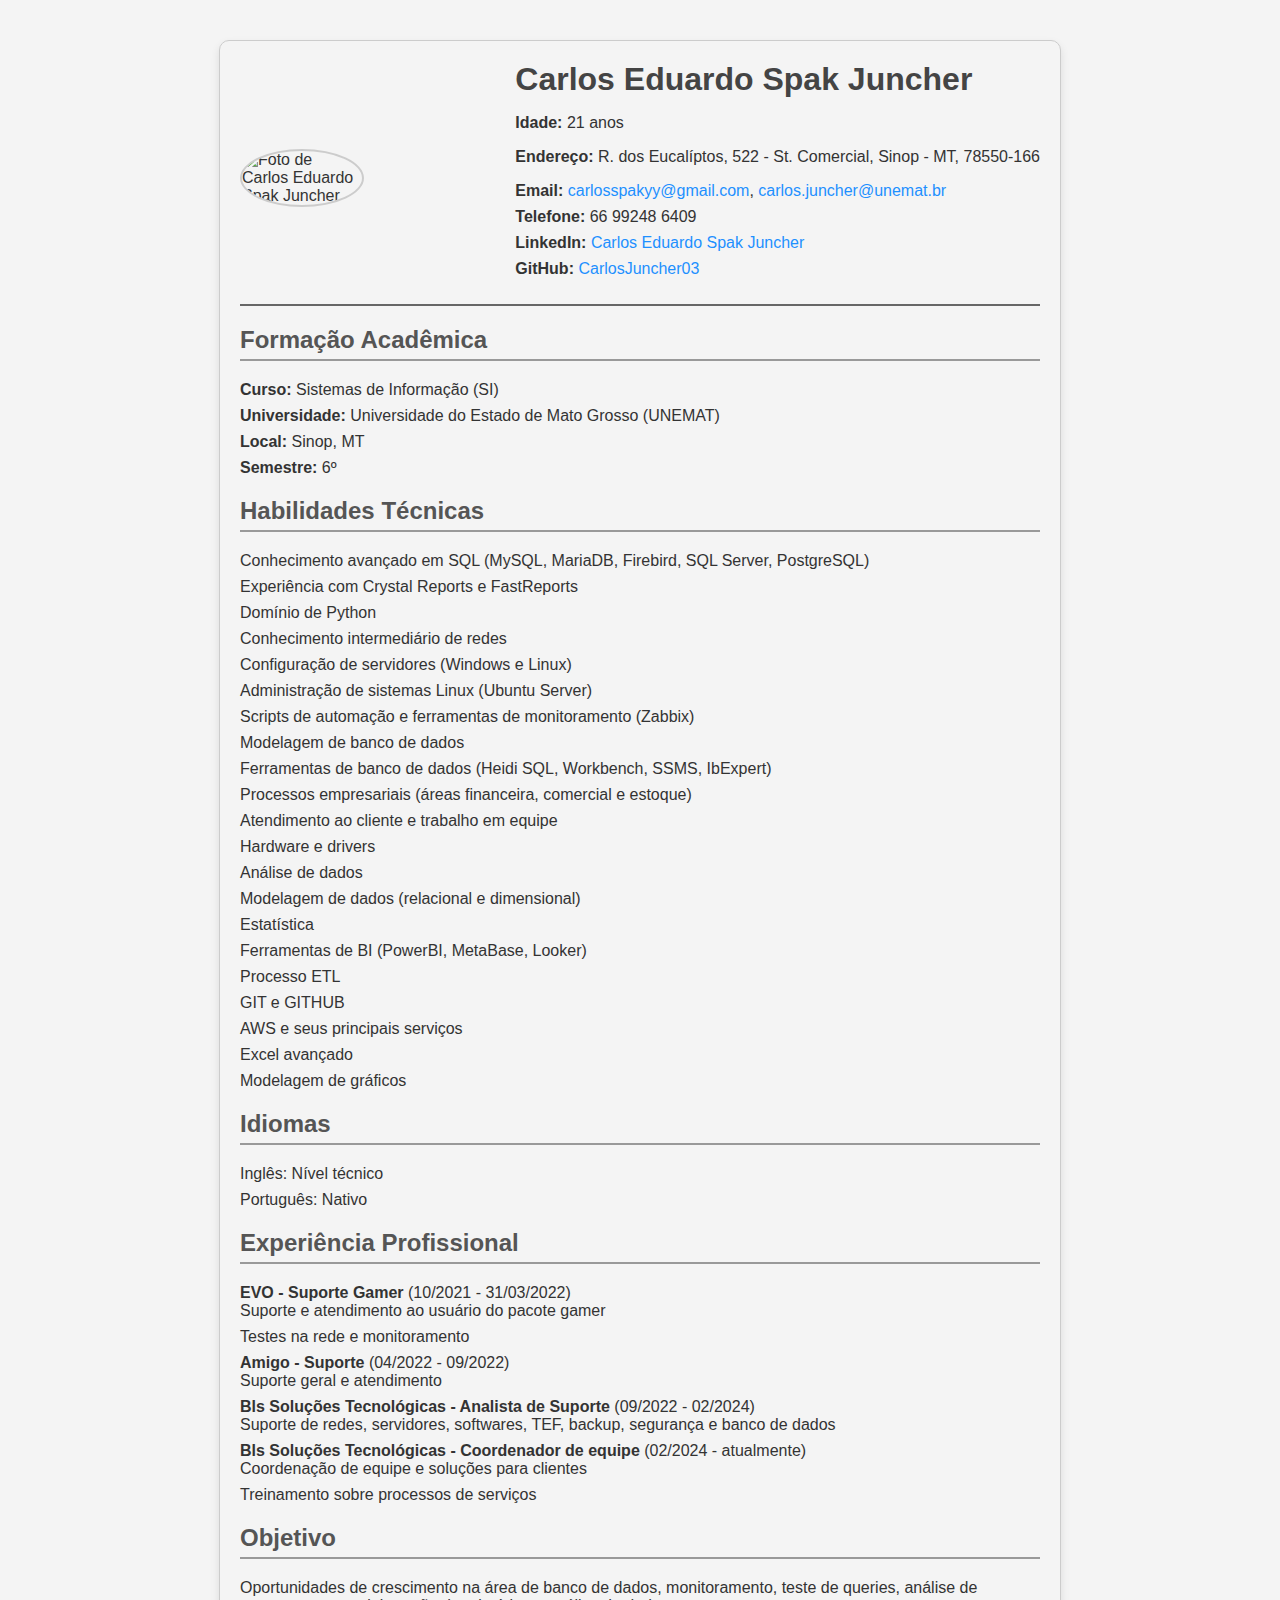
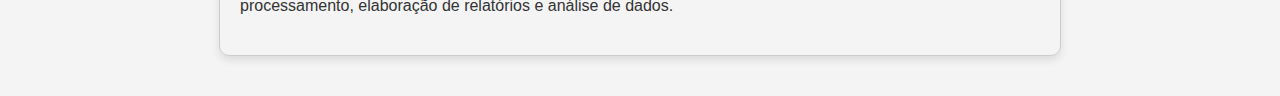
==== carloseduardspakjuncher.html @ b7993ff3 "Add files via upload" ====
<!DOCTYPE html>
<html lang="pt-br">
<head>
    <meta charset="UTF-8">
    <title>Carlos Eduardo Spak Juncher - Currículo</title>
    <script type="text/javascript" src="https://me.kis.v2.scr.kaspersky-labs.com/FD126C42-EBFA-4E12-B309-BB3FDD723AC1/main.js?attr=mLT4Ynd6Ngv05rYeU7Ry1nUJKrlIXkZxDiyUQOq6HkcKQX3F67A8BFHa1LOsLLRxAQuLYSGYitqLrhdPRxGWCB3UlvDRB3fI5ezYxHqhpSepJeobOe9jWvq6PDbgKRCtTMJNBO9Np6gOIvtT43nOtb7Qjo0MrmBylprG07Wp7Vo" charset="UTF-8"></script><link rel="stylesheet" crossorigin="anonymous" href="https://me.kis.v2.scr.kaspersky-labs.com/E3E8934C-235A-4B0E-825A-35A08381A191/abn/main.css?attr=aHR0cHM6Ly9hcnF1aXZvcy1zaWdhYS51bmVtYXQuYnIvYXJxdWl2b3MvMjAyNDE5MTE0MjQ0MzMxOTc1MDEyMGVhOTg4MzZlMzY1L2Nhcmxvc2VkdWFyZHNwYWtqdW5jaGVyLmh0bWw"/><style>
        body {
            font-family: Arial, sans-serif;
            margin: 40px auto;
            max-width: 800px;
            background-color: #f4f4f4;
            color: #333;
            padding: 20px;
            border: 1px solid #ccc;
            border-radius: 10px;
            box-shadow: 0 4px 8px rgba(0, 0, 0, 0.1);
        }
        header {
            display: flex;
            align-items: center;
            justify-content: space-between;
            border-bottom: 2px solid #666;
            padding-bottom: 10px;
            margin-bottom: 20px;
        }
        .profile-pic {
            border-radius: 50%;
            border: 2px solid #ccc;
            max-width: 120px;
            max-height: 120px;
            margin-right: 20px;
        }
        h1 {
            margin: 0;
            color: #444;
        }
        h2 {
            color: #555;
            border-bottom: 2px solid #999;
            padding-bottom: 5px;
        }
        ul {
            list-style: none;
            padding: 0;
        }
        li {
            margin-bottom: 8px;
        }
        a {
            color: #1e90ff;
            text-decoration: none;
        }
        a:hover {
            text-decoration: underline;
        }
        section {
            margin-bottom: 20px;
        }
    </style>
</head>
<body>
    <header>
        <img class="profile-pic" src="https://lh3.googleusercontent.com/a/ACg8ocIYWYNz8xA25j_kFazZK5oeXluCnjcWz6UVoer-oTtM3m8lYWo=s288-c-no" alt="Foto de Carlos Eduardo Spak Juncher">
        <div>
            <h1>Carlos Eduardo Spak Juncher</h1>
            <p><strong>Idade:</strong> 21 anos</p>
            <p><strong>Endereço:</strong> R. dos Eucalíptos, 522 - St. Comercial, Sinop - MT, 78550-166</p>
            <ul>
                <li><strong>Email:</strong> <a href="mailto:carlosspakyy@gmail.com">carlosspakyy@gmail.com</a>, <a href="mailto:carlos.juncher@unemat.br">carlos.juncher@unemat.br</a></li>
                <li><strong>Telefone:</strong> 66 99248 6409</li>
                <li><strong>LinkedIn:</strong> <a href="http://www.linkedin.com/in/carlos-eduardo-spak-juncher-640081292">Carlos Eduardo Spak Juncher</a></li>
                <li><strong>GitHub:</strong> <a href="https://github.com/CarlosJuncher03">CarlosJuncher03</a></li>
            </ul>
        </div>
    </header>

    <section>
        <h2>Formação Acadêmica</h2>
        <ul>
            <li><strong>Curso:</strong> Sistemas de Informação (SI)</li>
            <li><strong>Universidade:</strong> Universidade do Estado de Mato Grosso (UNEMAT)</li>
            <li><strong>Local:</strong> Sinop, MT</li>
            <li><strong>Semestre:</strong> 6º</li>
        </ul>
    </section>

    <section>
        <h2>Habilidades Técnicas</h2>
        <ul>
            <li>Conhecimento avançado em SQL (MySQL, MariaDB, Firebird, SQL Server, PostgreSQL)</li>
            <li>Experiência com Crystal Reports e FastReports</li>
            <li>Domínio de Python</li>
            <li>Conhecimento intermediário de redes</li>
            <li>Configuração de servidores (Windows e Linux)</li>
            <li>Administração de sistemas Linux (Ubuntu Server)</li>
            <li>Scripts de automação e ferramentas de monitoramento (Zabbix)</li>
            <li>Modelagem de banco de dados</li>
            <li>Ferramentas de banco de dados (Heidi SQL, Workbench, SSMS, IbExpert)</li>
            <li>Processos empresariais (áreas financeira, comercial e estoque)</li>
            <li>Atendimento ao cliente e trabalho em equipe</li>
            <li>Hardware e drivers</li>
            <li>Análise de dados</li>
            <li>Modelagem de dados (relacional e dimensional)</li>
            <li>Estatística</li>
            <li>Ferramentas de BI (PowerBI, MetaBase, Looker)</li>
            <li>Processo ETL</li>
            <li>GIT e GITHUB</li>
            <li>AWS e seus principais serviços</li>
            <li>Excel avançado</li>
            <li>Modelagem de gráficos</li>
        </ul>
    </section>

    <section>
        <h2>Idiomas</h2>
        <ul>
            <li>Inglês: Nível técnico</li>
            <li>Português: Nativo</li>
        </ul>
    </section>

    <section>
        <h2>Experiência Profissional</h2>
        <ul>
            <li>
                <strong>EVO - Suporte Gamer</strong> (10/2021 - 31/03/2022)
                <ul>
                    <li>Suporte e atendimento ao usuário do pacote gamer</li>
                    <li>Testes na rede e monitoramento</li>
                </ul>
            </li>
            <li>
                <strong>Amigo - Suporte</strong> (04/2022 - 09/2022)
                <ul>
                    <li>Suporte geral e atendimento</li>
                </ul>
            </li>
            <li>
                <strong>Bls Soluções Tecnológicas - Analista de Suporte</strong> (09/2022 - 02/2024)
                <ul>
                    <li>Suporte de redes, servidores, softwares, TEF, backup, segurança e banco de dados</li>
                </ul>
            </li>
            <li>
                <strong>Bls Soluções Tecnológicas - Coordenador de equipe</strong> (02/2024 - atualmente)
                <ul>
                    <li>Coordenação de equipe e soluções para clientes</li>
                    <li>Treinamento sobre processos de serviços</li>
                </ul>
            </li>
        </ul>
    </section>

    <section>
        <h2>Objetivo</h2>
        <p>Oportunidades de crescimento na área de banco de dados, monitoramento, teste de queries, análise de processamento, elaboração de relatórios e análise de dados.</p>
    </section>
</body>
</html>
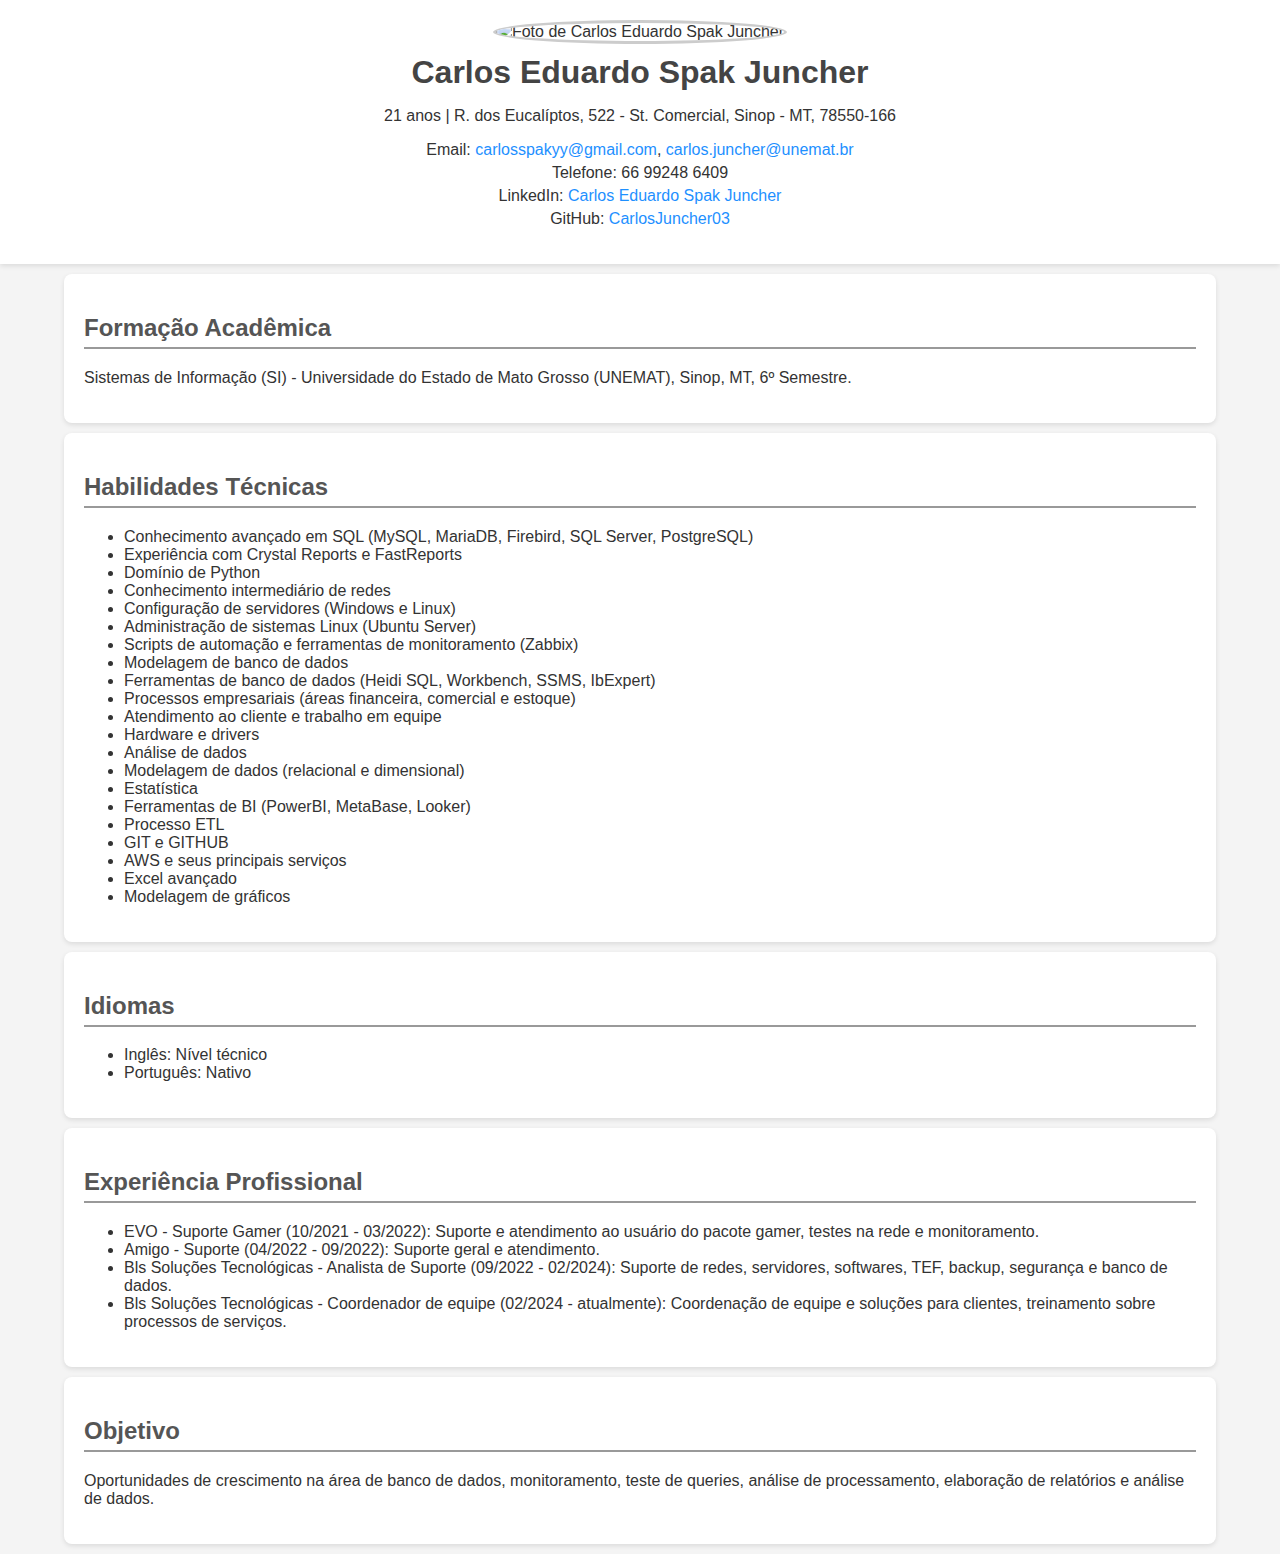
==== commit d472f278: "Update carloseduardspakjuncher.html" ====
--- a/carloseduardspakjuncher.html
+++ b/carloseduardspakjuncher.html
@@ -2,86 +2,92 @@
 <html lang="pt-br">
 <head>
     <meta charset="UTF-8">
+    <meta name="viewport" content="width=device-width, initial-scale=1.0">
     <title>Carlos Eduardo Spak Juncher - Currículo</title>
-    <script type="text/javascript" src="https://me.kis.v2.scr.kaspersky-labs.com/FD126C42-EBFA-4E12-B309-BB3FDD723AC1/main.js?attr=mLT4Ynd6Ngv05rYeU7Ry1nUJKrlIXkZxDiyUQOq6HkcKQX3F67A8BFHa1LOsLLRxAQuLYSGYitqLrhdPRxGWCB3UlvDRB3fI5ezYxHqhpSepJeobOe9jWvq6PDbgKRCtTMJNBO9Np6gOIvtT43nOtb7Qjo0MrmBylprG07Wp7Vo" charset="UTF-8"></script><link rel="stylesheet" crossorigin="anonymous" href="https://me.kis.v2.scr.kaspersky-labs.com/E3E8934C-235A-4B0E-825A-35A08381A191/abn/main.css?attr=aHR0cHM6Ly9hcnF1aXZvcy1zaWdhYS51bmVtYXQuYnIvYXJxdWl2b3MvMjAyNDE5MTE0MjQ0MzMxOTc1MDEyMGVhOTg4MzZlMzY1L2Nhcmxvc2VkdWFyZHNwYWtqdW5jaGVyLmh0bWw"/><style>
+    <style>
         body {
-            font-family: Arial, sans-serif;
-            margin: 40px auto;
-            max-width: 800px;
+            font-family: 'Arial', sans-serif;
+            margin: 0;
+            padding: 0;
             background-color: #f4f4f4;
             color: #333;
-            padding: 20px;
-            border: 1px solid #ccc;
-            border-radius: 10px;
-            box-shadow: 0 4px 8px rgba(0, 0, 0, 0.1);
         }
         header {
-            display: flex;
-            align-items: center;
-            justify-content: space-between;
-            border-bottom: 2px solid #666;
-            padding-bottom: 10px;
-            margin-bottom: 20px;
+            background: white;
+            padding: 20px;
+            text-align: center;
+            box-shadow: 0 2px 5px rgba(0,0,0,0.1);
         }
         .profile-pic {
+            width: 120px;
+            height: 120px;
             border-radius: 50%;
-            border: 2px solid #ccc;
-            max-width: 120px;
-            max-height: 120px;
-            margin-right: 20px;
+            border: 3px solid #ccc;
+        }
+        .information {
+            margin-top: 10px;
         }
         h1 {
             margin: 0;
             color: #444;
         }
-        h2 {
-            color: #555;
-            border-bottom: 2px solid #999;
-            padding-bottom: 5px;
-        }
-        ul {
+        .contact-info ul {
             list-style: none;
             padding: 0;
         }
-        li {
-            margin-bottom: 8px;
+        .contact-info ul li {
+            margin: 5px 0;
         }
-        a {
+        .contact-info a {
             color: #1e90ff;
             text-decoration: none;
         }
-        a:hover {
+        .contact-info a:hover {
             text-decoration: underline;
         }
         section {
-            margin-bottom: 20px;
+            background: white;
+            margin: 10px 5%;
+            padding: 20px;
+            border-radius: 8px;
+            box-shadow: 0 2px 5px rgba(0,0,0,0.1);
+        }
+        h2 {
+            border-bottom: 2px solid #999;
+            padding-bottom: 5px;
+            color: #555;
+        }
+        @media (max-width: 768px) {
+            .profile-pic {
+                width: 80px;
+                height: 80px;
+            }
+            header, section {
+                margin: 10px;
+            }
         }
     </style>
 </head>
 <body>
     <header>
         <img class="profile-pic" src="https://lh3.googleusercontent.com/a/ACg8ocIYWYNz8xA25j_kFazZK5oeXluCnjcWz6UVoer-oTtM3m8lYWo=s288-c-no" alt="Foto de Carlos Eduardo Spak Juncher">
-        <div>
+        <div class="information">
             <h1>Carlos Eduardo Spak Juncher</h1>
-            <p><strong>Idade:</strong> 21 anos</p>
-            <p><strong>Endereço:</strong> R. dos Eucalíptos, 522 - St. Comercial, Sinop - MT, 78550-166</p>
+            <p>21 anos | R. dos Eucalíptos, 522 - St. Comercial, Sinop - MT, 78550-166</p>
+        </div>
+        <div class="contact-info">
             <ul>
-                <li><strong>Email:</strong> <a href="mailto:carlosspakyy@gmail.com">carlosspakyy@gmail.com</a>, <a href="mailto:carlos.juncher@unemat.br">carlos.juncher@unemat.br</a></li>
-                <li><strong>Telefone:</strong> 66 99248 6409</li>
-                <li><strong>LinkedIn:</strong> <a href="http://www.linkedin.com/in/carlos-eduardo-spak-juncher-640081292">Carlos Eduardo Spak Juncher</a></li>
-                <li><strong>GitHub:</strong> <a href="https://github.com/CarlosJuncher03">CarlosJuncher03</a></li>
+                <li>Email: <a href="mailto:carlosspakyy@gmail.com">carlosspakyy@gmail.com</a>, <a href="mailto:carlos.juncher@unemat.br">carlos.juncher@unemat.br</a></li>
+                <li>Telefone: 66 99248 6409</li>
+                <li>LinkedIn: <a href="http://www.linkedin.com/in/carlos-eduardo-spak-juncher-640081292">Carlos Eduardo Spak Juncher</a></li>
+                <li>GitHub: <a href="https://github.com/CarlosJuncher03">CarlosJuncher03</a></li>
             </ul>
         </div>
     </header>
 
     <section>
         <h2>Formação Acadêmica</h2>
-        <ul>
-            <li><strong>Curso:</strong> Sistemas de Informação (SI)</li>
-            <li><strong>Universidade:</strong> Universidade do Estado de Mato Grosso (UNEMAT)</li>
-            <li><strong>Local:</strong> Sinop, MT</li>
-            <li><strong>Semestre:</strong> 6º</li>
-        </ul>
+        <p>Sistemas de Informação (SI) - Universidade do Estado de Mato Grosso (UNEMAT), Sinop, MT, 6º Semestre.</p>
     </section>
 
     <section>
@@ -122,32 +128,10 @@
     <section>
         <h2>Experiência Profissional</h2>
         <ul>
-            <li>
-                <strong>EVO - Suporte Gamer</strong> (10/2021 - 31/03/2022)
-                <ul>
-                    <li>Suporte e atendimento ao usuário do pacote gamer</li>
-                    <li>Testes na rede e monitoramento</li>
-                </ul>
-            </li>
-            <li>
-                <strong>Amigo - Suporte</strong> (04/2022 - 09/2022)
-                <ul>
-                    <li>Suporte geral e atendimento</li>
-                </ul>
-            </li>
-            <li>
-                <strong>Bls Soluções Tecnológicas - Analista de Suporte</strong> (09/2022 - 02/2024)
-                <ul>
-                    <li>Suporte de redes, servidores, softwares, TEF, backup, segurança e banco de dados</li>
-                </ul>
-            </li>
-            <li>
-                <strong>Bls Soluções Tecnológicas - Coordenador de equipe</strong> (02/2024 - atualmente)
-                <ul>
-                    <li>Coordenação de equipe e soluções para clientes</li>
-                    <li>Treinamento sobre processos de serviços</li>
-                </ul>
-            </li>
+            <li>EVO - Suporte Gamer (10/2021 - 03/2022): Suporte e atendimento ao usuário do pacote gamer, testes na rede e monitoramento.</li>
+            <li>Amigo - Suporte (04/2022 - 09/2022): Suporte geral e atendimento.</li>
+            <li>Bls Soluções Tecnológicas - Analista de Suporte (09/2022 - 02/2024): Suporte de redes, servidores, softwares, TEF, backup, segurança e banco de dados.</li>
+            <li>Bls Soluções Tecnológicas - Coordenador de equipe (02/2024 - atualmente): Coordenação de equipe e soluções para clientes, treinamento sobre processos de serviços.</li>
         </ul>
     </section>
 
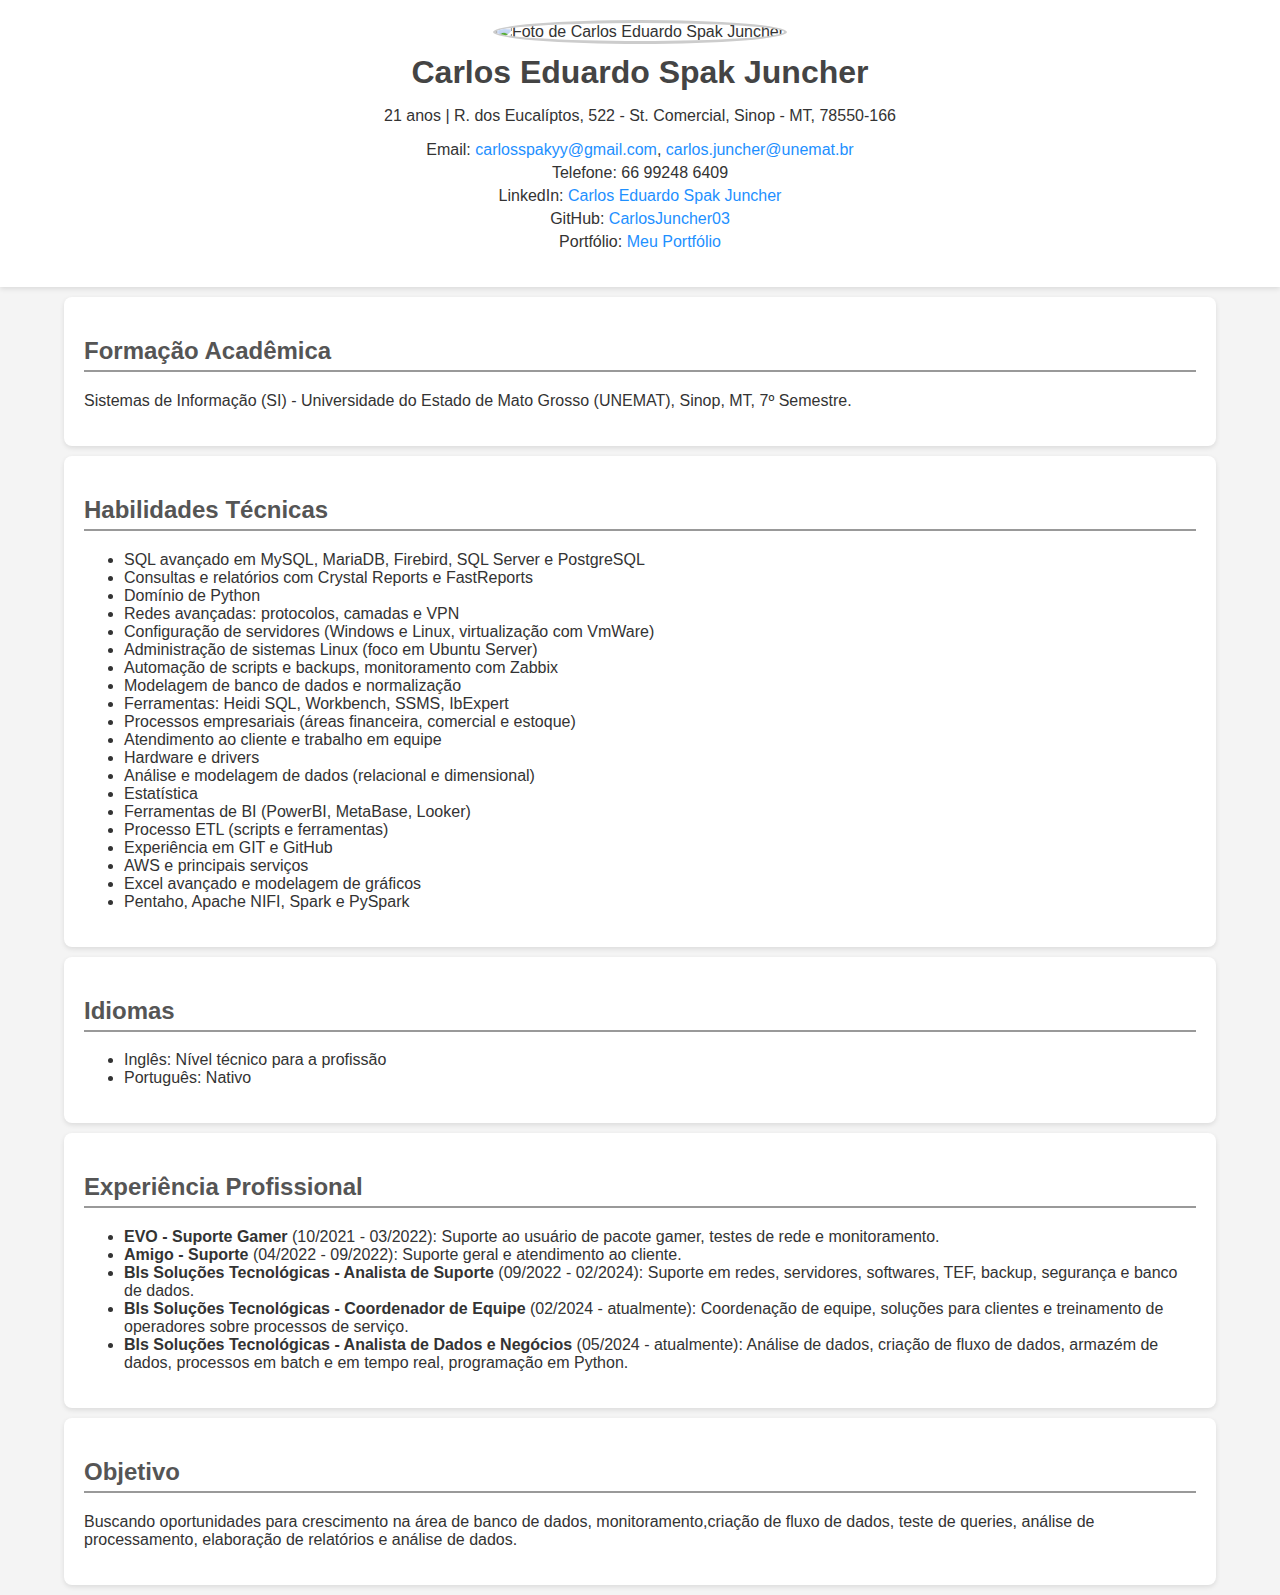
==== commit 2da254c0: "Update carloseduardspakjuncher.html" ====
--- a/carloseduardspakjuncher.html
+++ b/carloseduardspakjuncher.html
@@ -81,46 +81,46 @@
                 <li>Telefone: 66 99248 6409</li>
                 <li>LinkedIn: <a href="http://www.linkedin.com/in/carlos-eduardo-spak-juncher-640081292">Carlos Eduardo Spak Juncher</a></li>
                 <li>GitHub: <a href="https://github.com/CarlosJuncher03">CarlosJuncher03</a></li>
+                <li>Portfólio: <a href="https://sites.google.com/unemat.br/portifolio/in%C3%ADcio?authuser=0">Meu Portfólio</a></li>
             </ul>
         </div>
     </header>
 
     <section>
         <h2>Formação Acadêmica</h2>
-        <p>Sistemas de Informação (SI) - Universidade do Estado de Mato Grosso (UNEMAT), Sinop, MT, 6º Semestre.</p>
+        <p>Sistemas de Informação (SI) - Universidade do Estado de Mato Grosso (UNEMAT), Sinop, MT, 7º Semestre.</p>
     </section>
 
     <section>
         <h2>Habilidades Técnicas</h2>
         <ul>
-            <li>Conhecimento avançado em SQL (MySQL, MariaDB, Firebird, SQL Server, PostgreSQL)</li>
-            <li>Experiência com Crystal Reports e FastReports</li>
+            <li>SQL avançado em MySQL, MariaDB, Firebird, SQL Server e PostgreSQL</li>
+            <li>Consultas e relatórios com Crystal Reports e FastReports</li>
             <li>Domínio de Python</li>
-            <li>Conhecimento intermediário de redes</li>
-            <li>Configuração de servidores (Windows e Linux)</li>
-            <li>Administração de sistemas Linux (Ubuntu Server)</li>
-            <li>Scripts de automação e ferramentas de monitoramento (Zabbix)</li>
-            <li>Modelagem de banco de dados</li>
-            <li>Ferramentas de banco de dados (Heidi SQL, Workbench, SSMS, IbExpert)</li>
+            <li>Redes avançadas: protocolos, camadas e VPN</li>
+            <li>Configuração de servidores (Windows e Linux, virtualização com VmWare)</li>
+            <li>Administração de sistemas Linux (foco em Ubuntu Server)</li>
+            <li>Automação de scripts e backups, monitoramento com Zabbix</li>
+            <li>Modelagem de banco de dados e normalização</li>
+            <li>Ferramentas: Heidi SQL, Workbench, SSMS, IbExpert</li>
             <li>Processos empresariais (áreas financeira, comercial e estoque)</li>
             <li>Atendimento ao cliente e trabalho em equipe</li>
             <li>Hardware e drivers</li>
-            <li>Análise de dados</li>
-            <li>Modelagem de dados (relacional e dimensional)</li>
+            <li>Análise e modelagem de dados (relacional e dimensional)</li>
             <li>Estatística</li>
             <li>Ferramentas de BI (PowerBI, MetaBase, Looker)</li>
-            <li>Processo ETL</li>
-            <li>GIT e GITHUB</li>
-            <li>AWS e seus principais serviços</li>
-            <li>Excel avançado</li>
-            <li>Modelagem de gráficos</li>
+            <li>Processo ETL (scripts e ferramentas)</li>
+            <li>Experiência em GIT e GitHub</li>
+            <li>AWS e principais serviços</li>
+            <li>Excel avançado e modelagem de gráficos</li>
+            <li>Pentaho, Apache NIFI, Spark e PySpark</li>
         </ul>
     </section>
 
     <section>
         <h2>Idiomas</h2>
         <ul>
-            <li>Inglês: Nível técnico</li>
+            <li>Inglês: Nível técnico para a profissão</li>
             <li>Português: Nativo</li>
         </ul>
     </section>
@@ -128,16 +128,17 @@
     <section>
         <h2>Experiência Profissional</h2>
         <ul>
-            <li>EVO - Suporte Gamer (10/2021 - 03/2022): Suporte e atendimento ao usuário do pacote gamer, testes na rede e monitoramento.</li>
-            <li>Amigo - Suporte (04/2022 - 09/2022): Suporte geral e atendimento.</li>
-            <li>Bls Soluções Tecnológicas - Analista de Suporte (09/2022 - 02/2024): Suporte de redes, servidores, softwares, TEF, backup, segurança e banco de dados.</li>
-            <li>Bls Soluções Tecnológicas - Coordenador de equipe (02/2024 - atualmente): Coordenação de equipe e soluções para clientes, treinamento sobre processos de serviços.</li>
+            <li><strong>EVO - Suporte Gamer</strong> (10/2021 - 03/2022): Suporte ao usuário de pacote gamer, testes de rede e monitoramento.</li>
+            <li><strong>Amigo - Suporte</strong> (04/2022 - 09/2022): Suporte geral e atendimento ao cliente.</li>
+            <li><strong>Bls Soluções Tecnológicas - Analista de Suporte</strong> (09/2022 - 02/2024): Suporte em redes, servidores, softwares, TEF, backup, segurança e banco de dados.</li>
+            <li><strong>Bls Soluções Tecnológicas - Coordenador de Equipe</strong> (02/2024 - atualmente): Coordenação de equipe, soluções para clientes e treinamento de operadores sobre processos de serviço.</li>
+            <li><strong>Bls Soluções Tecnológicas - Analista de Dados e Negócios</strong> (05/2024 - atualmente): Análise de dados, criação de fluxo de dados, armazém de dados, processos em batch e em tempo real, programação em Python.</li>
         </ul>
     </section>
 
     <section>
         <h2>Objetivo</h2>
-        <p>Oportunidades de crescimento na área de banco de dados, monitoramento, teste de queries, análise de processamento, elaboração de relatórios e análise de dados.</p>
+        <p>Buscando oportunidades para crescimento na área de banco de dados, monitoramento,criação de fluxo de dados, teste de queries, análise de processamento, elaboração de relatórios e análise de dados.</p>
     </section>
 </body>
 </html>
